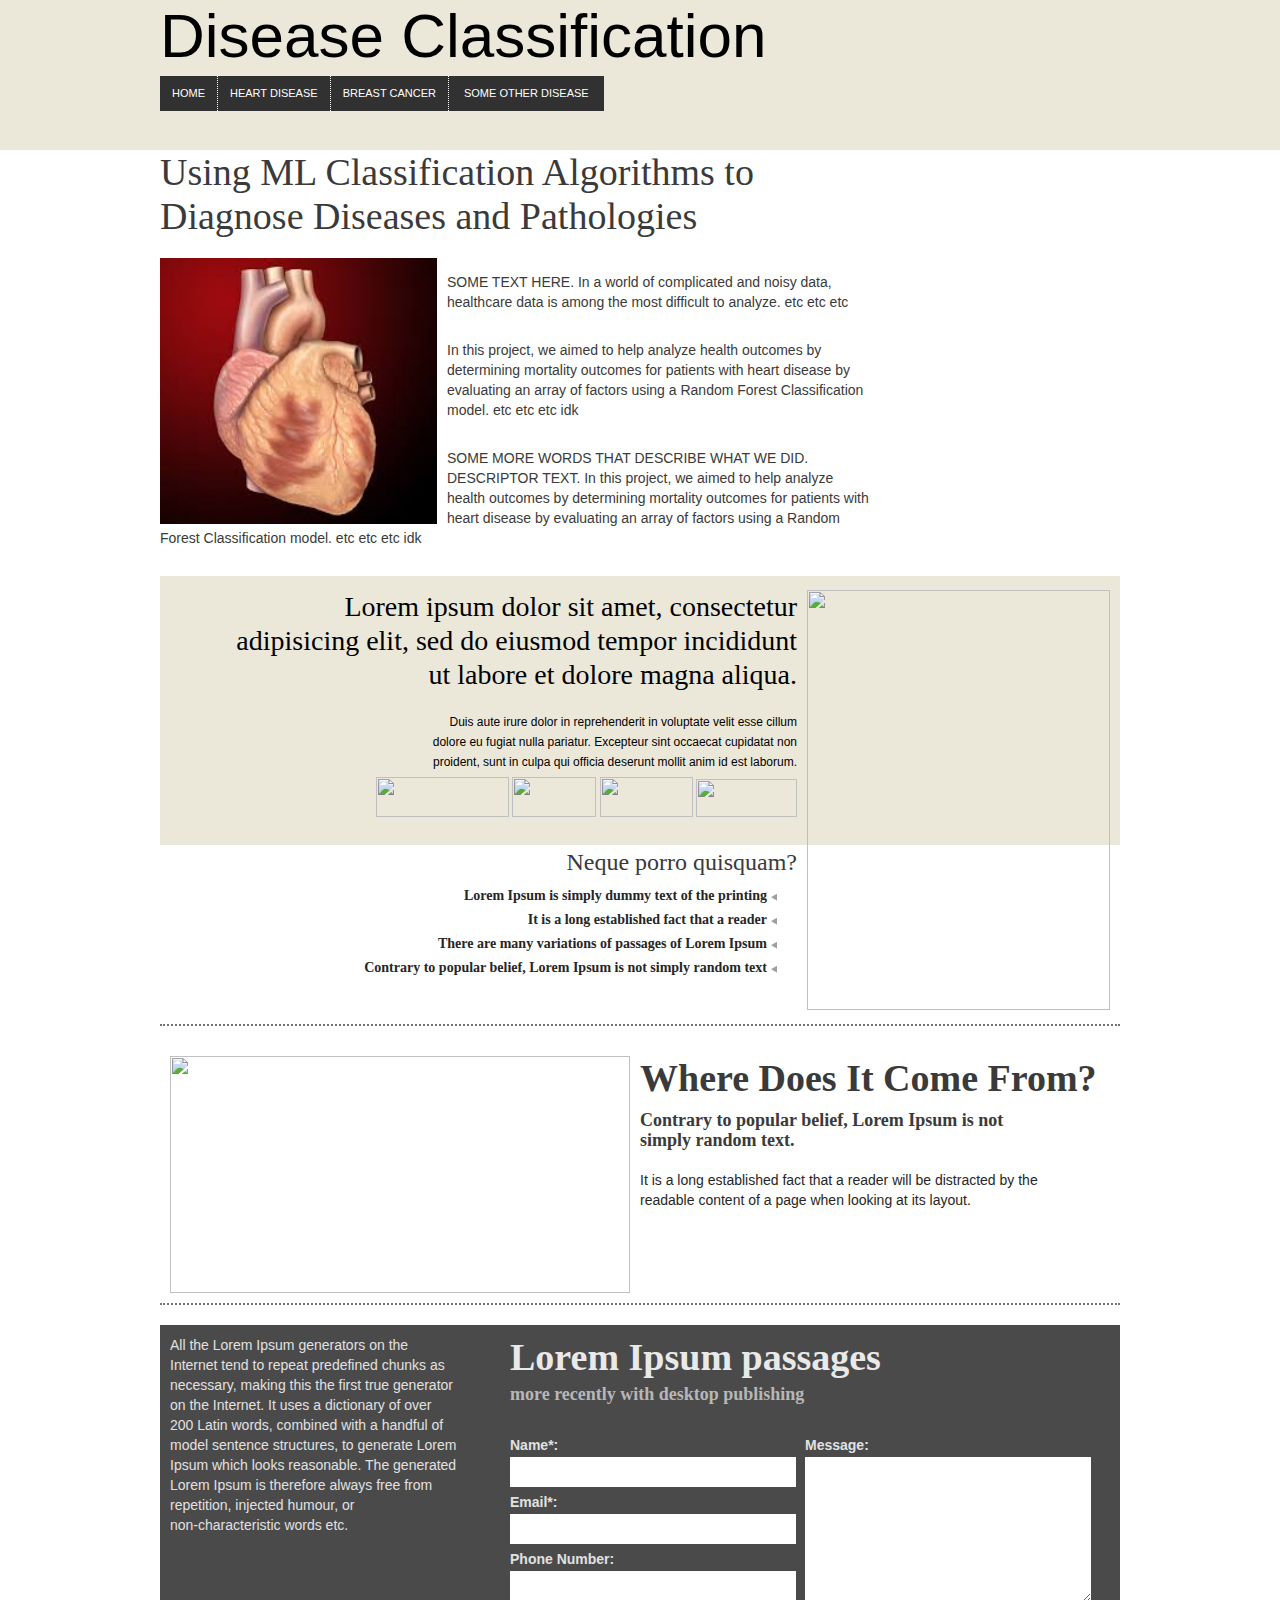
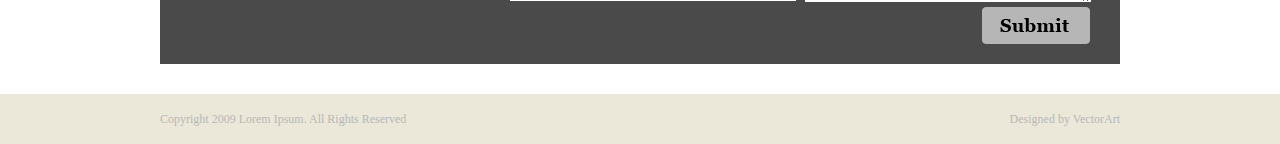
==== templates/index.html @ 971d2f89 "Added code to app.py to render HTML documents." ====
<!DOCTYPE html PUBLIC "-//W3C//DTD XHTML 1.0 Transitional//EN" "http://www.w3.org/TR/xhtml1/DTD/xhtml1-transitional.dtd">
<html xmlns="http://www.w3.org/1999/xhtml">
<head>
<meta http-equiv="Content-Type" content="text/html; charset=iso-8859-1" />
<title>Disease Classification</title>
<link href="../static/css/style.css" rel="stylesheet" type="text/css" />
</head>

<body>
<div id="wrapper">
   <div id="branding">
   <h1>Disease Classification</h1>
   <ul class="topNav">
	    <li><a href="#" class="topNavAct">HOME</a></li>
		<li><a href="hf.html">HEART DISEASE</a></li>
		<li><a href="bc.html">BREAST CANCER</a></li>
		<!-- <li><a href="#">FICTION &amp; POETRY</a></li>
		<li><a href="#">THE TALK OF THE TOWN</a></li>
		<li><a href="#">ONLINE ONLY</a></li>
		<li><a href="#">SUBSCRIBE</a></li>
		<li><a href="#">ABOUT US</a></li>
		<li><a href="#">ARCHIVE</a></li> -->
		<li><a href="#" class="topNavLast">SOME OTHER DISEASE</a></li>
        
	  </ul><br class="clear" />
   </div>
   <div id="contant">
    <div class="contant_1">
	<div class="contant_1_left">
	  <h2>
       Using ML Classification Algorithms to Diagnose Diseases and Pathologies
      </h2>
	  <img src="../static/images/heart.png" width="277" height="266" alt="" />
	  <!-- <h3>What We Speak.</h3> -->
	  <br class="clear bottomClear" />
	  <p> SOME TEXT HERE. In a world of complicated and noisy data, healthcare data is among the most difficult to analyze. etc etc etc </p> <br /><br />
	  <p> In this project, we aimed to help analyze health outcomes by determining mortality outcomes for patients with heart disease by evaluating an array of factors using a Random Forest Classification model. etc etc etc idk  </p> <br /><br />
	  <p> SOME MORE WORDS THAT DESCRIBE WHAT WE DID. DESCRIPTOR TEXT. In this project, we aimed to help analyze health outcomes by determining mortality outcomes for patients with heart disease by evaluating an array of factors using a Random Forest Classification model. etc etc etc idk  </p> <br /><br /> 
	</div>
	<!-- <div class="sideBar">
	  <div class="sideBarListBox">
		<img src="images/sideBarListBoxTop.png" alt="" width="240" height="10" />
		<ul>
			<li><a href="#" >What is Lorem Ipsum?</a></li>
			<li><a href="#">Why Do We Use It?</a></li>
			<li><a href="#">Where Does It Come From?</a></li>
			<li><a href="#">Where Can I Get Some?</a></li>
			<li><a href="#">There are many variations of passages of Lorem Ipsum available</a></li>
			<li><a href="#">Alteration In Some Form</a></li>
			<li><a href="#">If you are going to use a passage</a></li>
			<li><a href="#">You Need To Be Sure There</a></li>
			<li><a href="#">The generated Lorem Ipsum is</a></li>
			</ul>
		<img src="images/sideBarListBoxBottom.png" alt="" width="240" height="10" />
	  </div>
	  <div class="sideBarItem">
	  <h3>Blogroll</h3>
	  <ul>
         <li><a href="#">Category One</a></li>
         <li class="cat002"><a href="#" >There are many</a></li>
         <li class="cat003"><a href="#">Lorem Ipsum available</a></li>
		 <li class="cat003"><a href="#">If you are going</a></li>
		 <li class="cat003"><a href="#">All the Lorem Ipsum</a></li>
		 <li class="cat003"><a href="#">200 Latin words</a></li>
		 <li class="cat003"><a href="#">It uses a dictionary</a></li>
		 <li class="cat003"><a href="#">Lorem ipsum dolor</a></li>
		 <li class="cat003"><a href="#">Latin professor at</a></li>
        </ul>
	  </div>
		<div>
	  
	  	</div>
	</div> -->
    <br class="clear" />
   </div>
   </div>
   <div class="midBox1">
		 <span><img src="images/c2_i6.png" width="303" height="420" alt="" /></span>
	     <div class="midBox1Top">
		 <h3>Lorem ipsum dolor sit amet, consectetur adipisicing elit, sed do eiusmod tempor incididunt ut labore et dolore magna aliqua.</h3>
		 <p>Duis aute irure dolor in reprehenderit in voluptate velit esse cillum<br /> dolore eu fugiat nulla pariatur. Excepteur sint occaecat cupidatat non<br /> proident, sunt in culpa qui officia deserunt mollit anim id est laborum.</p>
		 <a href="#"><img src="images/c2_i2.png" width="133" height="40" alt="" /></a>
		 <a href="#"><img src="images/c2_i3.png" width="84" height="40" alt=""  /></a>
		 <a href="#"><img src="images/c2_i4.png" width="93" height="40" alt=""  /></a>
		 <a href="#"><img src="images/c2_i5.png" width="101" height="38" alt=""  /></a>		 </div>
		 <div class="midBox1Bottom">
		  <h4>Neque porro quisquam?</h4>
		  <ul>
		   <li class="cat002"><a href="#" >Lorem Ipsum is simply dummy text of the printing</a></li>
		   <li class="cat002"><a href="#" >It is a long established fact that a reader</a></li>
		   <li class="cat002"><a href="#" >There are many variations of passages of Lorem Ipsum</a></li>
		   <li class="cat002"><a href="#" >Contrary to popular belief, Lorem Ipsum is not simply random text</a></li>
		  </ul>
		 </div>
		 <br class="clear" />
	  </div>
   <div class="midBox2">
	  <div class="midBox2L">
		 <h2>Where Does It Come From?</h2>
		 <h3>Contrary to popular belief, Lorem Ipsum is not<br /> simply random text.</h3>
		 <p>It is a long established fact that a reader will be distracted by the <br />readable content of a page when looking at its layout.</p>
	  </div>
	  <img src="images/c3_i7.png" width="460" height="237" alt="" />
   </div>
   <div id="footer">
    <div class="footerForm">
	  <h3>Lorem Ipsum passages</h3>
	   <h4>more recently with desktop publishing</h4>
	  <div class="footerFormR">
	   <p><label>Name*:</label><input name="Name" type="text" class="footerInputArea" /></p>
	   <p><label>Email*:</label><input name="Email" type="text" class="footerInputArea" /></p>
	   <p><label>Phone Number:</label><input name="Number" type="text" class="footerInputArea" /></p>
	  </div>
	  <div class="footerFormR">
	   <p><label>Message:</label> <textarea name="" class="footertextarea" rows="2" cols="3"></textarea>
	   </p>
        <input name="" type="button" class="footerSubmit" />
	  </div>
	  <br class="clear" />
	  </div>
	<p>All the Lorem Ipsum generators on the<br /> Internet tend to repeat predefined chunks as<br /> necessary, making this the first true generator<br /> on the Internet. It uses a dictionary of over<br /> 200 Latin words, combined with a handful of<br /> model sentence structures, to generate Lorem<br /> Ipsum which looks reasonable. The generated<br /> Lorem Ipsum is therefore always free from<br /> repetition, injected humour, or<br /> non-characteristic words etc.</p>
	<br class="clear" />
   </div>
 </div>
    <div id="footerContainer">
    <p>
	 <label>Designed by <a href="http://vectorart.org">VectorArt</a></label>
	 <span>Copyright 2009 Lorem Ipsum. All Rights Reserved</span>
	</p>
   </div>
</body>
</html>
---- static/css/style.css ----
* {
	margin:0px;
	padding:0px;
}
p {
	margin:0px;
	padding:0px;
}
ul {
	margin:0px;
	padding:0px;
}
ul {
	margin:0px;
	padding:0px;
	list-style:none;
}
input {
	background:transparent 
}
a {
	color:#650000;
	text-decoration:none;
}
a:hover {
	color:#5a5a5a;
	text-decoration:underline;
}
body {
	margin:0px;
	padding:0px;
	font-family:Arial, Helvetica, sans-serif;
	font-size:12px;
	color:#000000;
	background:url(../images/bgR.png) repeat-x left top #ffffff;
}
.clear {
	margin:0px;
	padding:0px;
	height:0px;
	font-size:0px;
	clear:both;
}
#wrapper {
	margin:0px auto;
	width:960px;
}
#branding {
	height:150px;
}
#branding h1{
	font-size:62px;
	font-weight:normal;
}
#topbar {
    background-image:url(../images/topbg.gif);
	background-repeat:repeat-x;
	width:960px;
	height:40px;
	float:left;
}
ul.topNav  {
	margin:0px;
	padding:0px;
	width:960px;
}
.topNav li{
	 float:left;
	 display:inline-block;
}
.topNav li a{
	 float:left;
     font-family:tahoma, arial;
	 font-size:11px;
	 color:#FFFFFF;
	 text-align:center;
	 line-height:35px;
	 display:inline-block;
	 text-decoration:none;
	 background:#313131;
	 padding-left:12px;
	 padding-right:12px;
	 margin-top:5px;
	 border-right:1px dotted #FFFFFF;
}
.topNav li a:hover{
	background:#FFFFFF;
	color:#000000;
	text-decoration:none;
	 border-right:1px dotted #000000;
}
/* .topNav li a.topNavAct{
	background:#FFFFFF url(../images/topNavSep.png) no-repeat right bottom;
	color:#000000;
	text-decoration:none;
	height:40px;
	position:relative;
	top:-5px;
	border-right:none;
} */
.topNav li a.topNavLast{
	border-right:none;
	padding-left:15px;
	padding-right:15px;
}
.search-container{
	background-repeat:no-repeat;
	width:260px;
	height:37px;
	float:right;
	margin-right:60px;
	margin-top:5px;
}
.search-container input.topSearch{
    font-size:18px;
	color:#CACACA;
	line-height:18px;
	background:url(../images/topInpurtArea.png) repeat-x left top;
	border:none;
	width:205px;
	padding-top:5px;
	padding-left:5px;
	padding-right:5px;
	height:32px;
	float:left;
	display:inline-block;
}
.searchBtn{
    background-image:url(../images/seach_button.png);
	background-repeat:no-repeat;
	width:35px;
	height:39px;
	cursor:pointer;
	border:none;
	float:right;
	display:inline-block;
	text-indent:999999px;
}
#banner {
    background-image:url(../images/banner.png);
	background-repeat:no-repeat;
	width:960px;
	height:454px;
	float:left;
}
.logo {
    background-image:url(../images/logo.png);
	background-repeat:no-repeat;
	width:354px;
	height:68px;
	margin-left:4px;
	margin-top:42px;
}
.logo a{
	text-indent:-999999px;
	width:354px;
	height:68px;
	display:block;
}
.h4 {
    font-family:Arial, Helvetica, sans-serif;
	font-size:24px;
	color:#000000;
	margin-top:12px;
	margin-left:50px;
}
.start {
    width:150px;
	height:93px;
	float:left;
}
.start a{
    background-image:url(../images/start_now_n.png);
	background-repeat:no-repeat;
	width:150px;
	height:93px;
	float:left;
	margin-left:355px;
	margin-top:346px;
}
.start a:hover{
    background-image:url(../images/start_now_r.png);
	background-repeat:no-repeat;
	width:150px;
	height:93px;
	float:left;
	margin-left:355px;
	margin-top:346px;
}
#contant {
	width:960px;
}
#contant h2{
	font-family:Georgia, "Times New Roman", Times, serif;
	font-size:38px;
	color:#3a3a3a;
	font-weight:normal;
	margin-bottom:20px;
}
#contant h2 span{
	display:block;
	font-size:10px;
	color:#808080;
	border-top:2px dotted #3a3a3a;
	font-family:tahoma, arial;
	padding-top:5px;
}
.contant_1_left {
    width:710px;
	float:left;
}
.contant_1_left img{
	float: left;
	margin-right:10px;
}
.contant_1_left p{
	font-size:14px;
	color:#3a3a3a;
	font-weight:normal;
	line-height:20px;
}
.contant_1_left p a {
	color:#650000;
	text-decoration:underline;
}
.contant_1_left p a:hover {
	color:#5a5a5a;
	text-decoration:none;
}

.contant_1_left h3{
	font-size:24px;
	background:#757575;
	color:#FFFFFF;
	display:inline;
	padding-left:10px;
	padding-right:10px;
	font-weight:normal;
	line-height:32px;
	padding-top:4px;
	border-bottom:1px solid #C8C8C8;
}
.bottomClear {
	clear:right;
	margin-bottom:15px;
}
p.quoteBar {
	background:#F0F0F0;
	padding:5px;
	font-size:11px;
	line-height:14px;
	color:#3D3D3D;
	width:640px;
	margin:auto;
	margin-top:20px;
	margin-bottom:20px;
	font-style:italic;
}
.post_iteams {
    width:625px;
	margin-bottom:90px;
}
.post_iteams h3{
	margin:0px;
	padding:0px;
    font-family:Arial, Helvetica, sans-serif;
	font-size:36px;
	color:#000000;
	font-weight:normal;
    background:url(../images/bpi1.png) no-repeat left top;
	padding-left:83px;
	padding-bottom:20px;
}
.post_iteams h3 p{
	margin:0px;
	padding:0px;
	padding-top:8px;
    font-family:Arial, Helvetica, sans-serif;
	font-size:36px;
	color:#000000;
	font-weight:normal;
}
.post_iteams h3 span{
    background:url(../images/bpi2.png) no-repeat left top;
	display:block;
	height:35px;
	padding-left:40px;
    font-family:Arial, Helvetica, sans-serif;
	font-size:18px;
	color:#959595;
}
.post_iteams_contant_box {
	padding-left:80px;
}
.post_iteams_contant_box p {
	margin:0px;
	padding:0px;
    font-family:Arial, Helvetica, sans-serif;
	font-size:14px;
	line-height:18px;
	color:#000000;
	font-weight:bold;
}
.sideBar{
    width:240px;
	float:left;
	margin-left:10px;
}
.sideBarItem {
	margin:0px;
	padding:0px;
	margin-bottom:25px;
}
.sideBarItem h3{
	margin:0px;
	padding:0px;
    font-family:Georgia, "Times New Roman", Times, serif;
	font-size:24px;
	color:#3A3A3A;
}
.sideBarItem ul li{
    background:url(../images/sideBarArrow.png) no-repeat 5px 12px;
	display:block;
	height:30px;
	line-height:30px;
	border-bottom:1px  dotted #CBCBCB;
	padding-left:20px;
    font-family:tahoma, "Trebuchet MS";
	font-size:12px;
	font-weight:bold;
}
.sideBarItem ul li a{
	color:#650000;
	text-decoration:none;
}
.sideBarItem ul li a:hover{
	color:#3A3A3A;
	text-decoration:underline;
}
.sideBarItem p{
	font-size:14px;
	font-weight:bold;
	padding-right:10px;
	line-height:20px;
}
.sideBarListBox {
	margin-bottom:20px;
}
.sideBarListBox ul{
	background:#EBE8D9;
	padding:0 10px;
}
.sideBarListBox ul li{
	border-bottom:1px dotted #5A5A5A;
	color:#5A5A5A;
	padding-top:10px;
	padding-bottom:10px;
}
.sideBarListBox ul li a{
	color:#5A5A5A;
	line-height:16px;
}
.sideBarListBox ul li a label{
	line-height:16px;
}
.midBox1 {
	background:url(../images/midBox1.png) repeat-x left top;
	padding:14px 10px;
	border-bottom:2px dotted #737373;
	margin-bottom:20px;
}
.midBox1 span img{
	float:right;
	margin-left:10px;
}
.midBox1Top {
	width:580px;
	text-align:right;
	float:right;
}
.midBox1Top h3{
	font-family:Georgia, "Times New Roman", Times, serif;
	font-size:28px;
	color:#000000;
	font-weight:normal;
	line-height:34px;
	margin-bottom:20px;
}
.midBox1Top p{
	line-height:20px;
}
.midBox1Top img{
	border:none;
	margin-top:5px;
}
.midBox1Bottom {
	width:580px;
	text-align:right;
	float:right;
	margin-top:30px;
}
.midBox1Bottom h4{
	font-family:Georgia, "Times New Roman", Times, serif;
	font-size:24px;
	color:#3A3A3A;
	font-weight:normal;
	line-height:24px;
	margin-bottom:10px;
	text-align:right;
}
.midBox1Bottom ul li{
    background:url(../images/midBox2Arrow.png) no-repeat right 10px;
	display:block;
	line-height:24px;
	padding-right:10px;
    font-family:tahoma, "Trebuchet MS";
	font-size:14px;
	font-weight:bold;
	margin-right:20px;
}
.midBox1Bottom ul li a{
	color:#262626;
	text-decoration:none;
}
.midBox1Bottom ul li a:hover{
	color:#3A3A3A;
	text-decoration:underline;
}
.midBox2 {
	border-bottom:2px dotted #737373;
	margin-bottom:20px;
	padding:10px;
}	
.midBox2L {
 	float:right;
	width:460px;
	margin-right:10px;
}
.midBox2L h2{
	font-family:Georgia, "Times New Roman", Times, serif;
	font-size:38px;
	color:#3A3A3A;
	font-weight:bold;
	margin-bottom:10px;
	text-align:left;
}
.midBox2L h3{
	font-family:Georgia, "Times New Roman", Times, serif;
	font-size:18px;
	line-height:20px;
	color:#3A3A3A;
	font-weight:bold;
	margin-bottom:10px;
	text-align:left;
}
.midBox2L p{
	font-size:14px;
	line-height:20px;
	color:#262626;
	font-weight:normal;
	margin-top:20px;
	text-align:left;
}

#footer {
    background:#4A4A4A;
	padding:10px;
	padding-bottom:20px;
	margin-bottom:30px;
}
#footer p{
    color:#E1E1E1;
	font-size:14px;
	line-height:20px;
}
.footerForm {
	float:right;
	width:600px;
}
 

.footerForm h3{
       font-family:Georgia, "Times New Roman", Times, serif;
       font-size:38px;
       color:#e9e9e9;
       font-weight:bold;
       margin-bottom:10px;
       text-align:left;
       margin-bottom:5px;
}
.footerForm h4{
       font-family:Georgia, "Times New Roman", Times, serif;
       font-size:18px;
       color:#b7b7b7;
       font-weight:bold;
       margin-bottom:10px;
       text-align:left;
}
.footerFormR {
	width:285px;
	margin-right:10px;
	float:left;
	margin-top:20px;
}
.footerForm p{
	margin-bottom:5px;
}
.footerForm p label{
	display:block;
	font-size:14px;
	font-weight:bold;
	padding-bottom:2px;
}
input.footerInputArea {
	background:#FFFFFF;
	border:none;
	padding:6px;
	width:274px;
	height:20px;
	padding-top:4px;
	font-size:18px;
	font-weight:normal;
}
textarea.footertextarea {
	background:#FFFFFF;
	border:none;
	padding:6px;
	width:274px;
	height:133px;
	padding-top:6px;
	font-size:18px;
	font-weight:normal;
}
input.footerSubmit {
	background:url(../images/submit.png);
	border:none;
	width:108px;
	height:37px;
	font-size:18px;
	font-weight:normal;
	float:right;
	cursor:pointer;
}
#footerContainer {
	background:url(../images/footerContainerBgR.png) repeat-x left top;
	height:50px;
	line-height:50px;
	font-size:12px;
	font-family:Georgia, "Times New Roman", Times, serif;
	color:#B7B7B7;
	width:100%;
}
#footerContainer p{
	width:960px;
	margin:auto;
	padding:0px 10px;
}
#footerContainer p label{
	float:right;
}
#footerContainer p label a{
	color:#B7B7B7;
}#footerContainer p label a:hover{
	color:#666666;
}
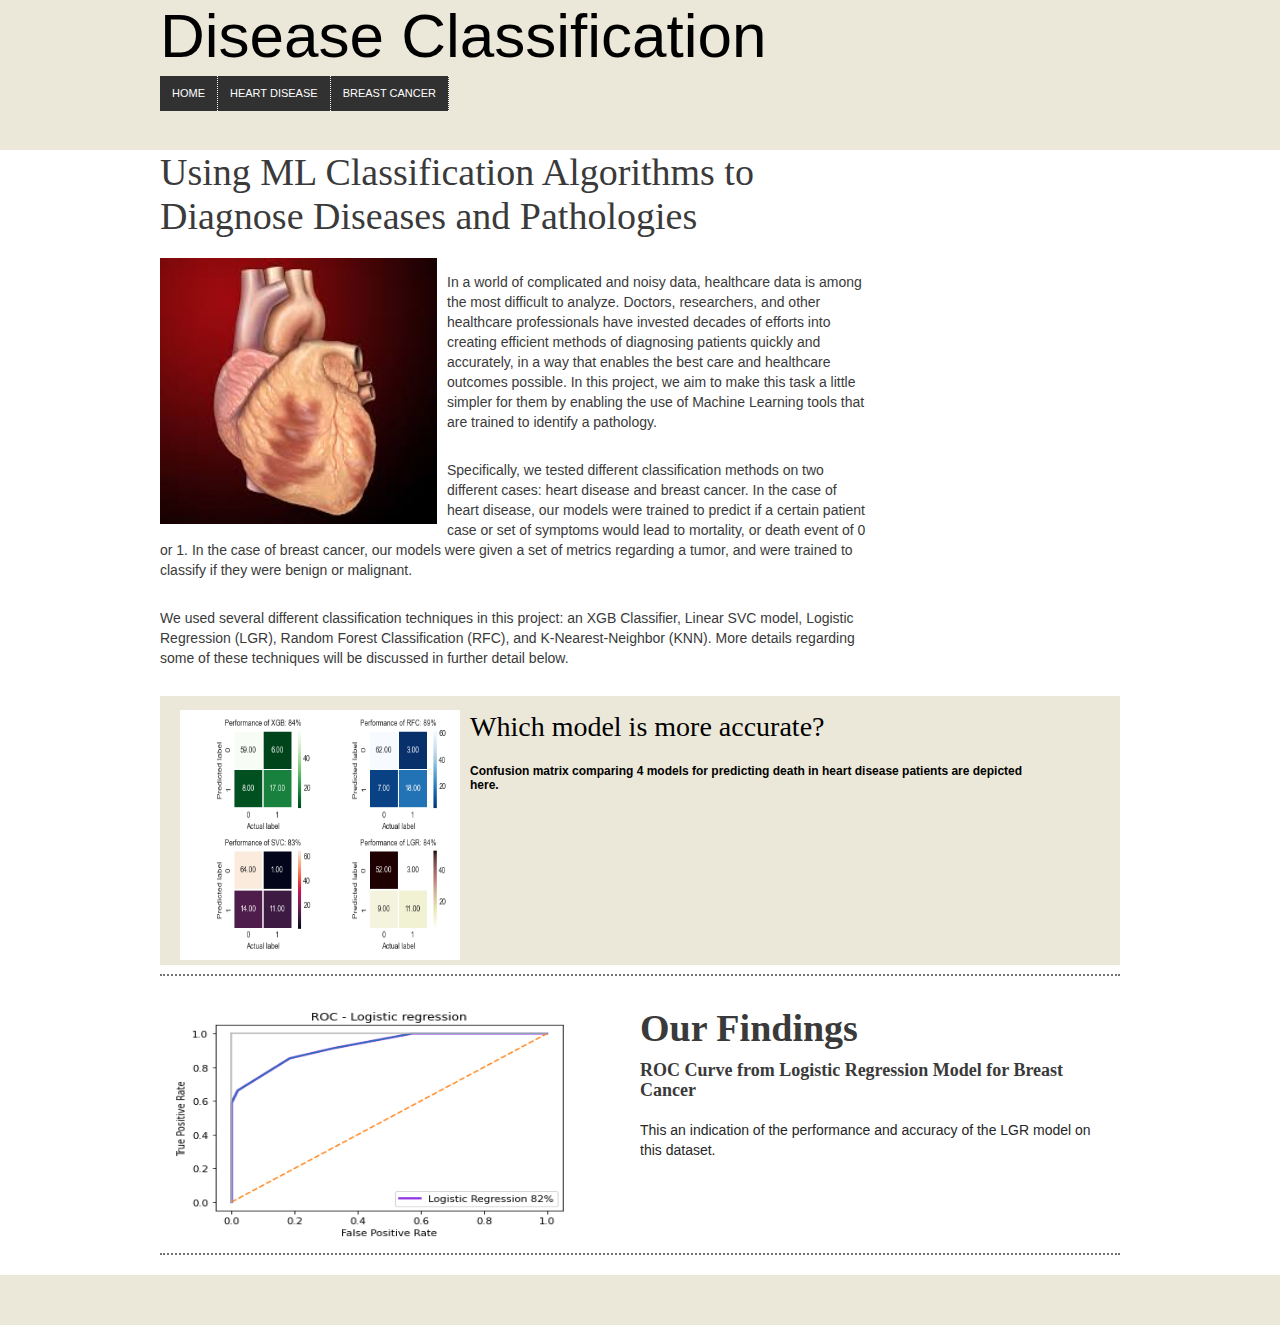
==== commit a4ca686f: "updated all html files" ====
--- a/templates/index.html
+++ b/templates/index.html
@@ -11,7 +11,7 @@
    <div id="branding">
    <h1>Disease Classification</h1>
    <ul class="topNav">
-	    <li><a href="#" class="topNavAct">HOME</a></li>
+	    <li><a href="index.html" class="topNavAct">HOME</a></li>
 		<li><a href="hf.html">HEART DISEASE</a></li>
 		<li><a href="bc.html">BREAST CANCER</a></li>
 		<!-- <li><a href="#">FICTION &amp; POETRY</a></li>
@@ -20,7 +20,7 @@
 		<li><a href="#">SUBSCRIBE</a></li>
 		<li><a href="#">ABOUT US</a></li>
 		<li><a href="#">ARCHIVE</a></li> -->
-		<li><a href="#" class="topNavLast">SOME OTHER DISEASE</a></li>
+		<!-- <li><a href="#" class="topNavLast">SOME OTHER DISEASE</a></li> -->
         
 	  </ul><br class="clear" />
    </div>
@@ -33,9 +33,9 @@
 	  <img src="../static/images/heart.png" width="277" height="266" alt="" />
 	  <!-- <h3>What We Speak.</h3> -->
 	  <br class="clear bottomClear" />
-	  <p> SOME TEXT HERE. In a world of complicated and noisy data, healthcare data is among the most difficult to analyze. etc etc etc </p> <br /><br />
-	  <p> In this project, we aimed to help analyze health outcomes by determining mortality outcomes for patients with heart disease by evaluating an array of factors using a Random Forest Classification model. etc etc etc idk  </p> <br /><br />
-	  <p> SOME MORE WORDS THAT DESCRIBE WHAT WE DID. DESCRIPTOR TEXT. In this project, we aimed to help analyze health outcomes by determining mortality outcomes for patients with heart disease by evaluating an array of factors using a Random Forest Classification model. etc etc etc idk  </p> <br /><br /> 
+	  <p> In a world of complicated and noisy data, healthcare data is among the most difficult to analyze. Doctors, researchers, and other healthcare professionals have invested decades of efforts into creating efficient methods of diagnosing patients quickly and accurately, in a way that enables the best care and healthcare outcomes possible. In this project, we aim to make this task a little simpler for them by enabling the use of Machine Learning tools that are trained to identify a pathology. </p> <br /><br />
+	  <p> Specifically, we tested different classification methods on two different cases: heart disease and breast cancer. In the case of heart disease, our models were trained to predict if a certain patient case or set of symptoms would lead to mortality, or death event of 0 or 1. In the case of breast cancer, our models were given a set of metrics regarding a tumor, and were trained to classify if they were benign or malignant.</p> <br /><br />
+	  <p> We used several different classification techniques in this project: an XGB Classifier, Linear SVC model, Logistic Regression (LGR), Random Forest Classification (RFC), and K-Nearest-Neighbor (KNN). More details regarding some of these techniques will be discussed in further detail below.  </p> <br /><br /> 
 	</div>
 	<!-- <div class="sideBar">
 	  <div class="sideBarListBox">
@@ -75,34 +75,38 @@
    </div>
    </div>
    <div class="midBox1">
-		 <span><img src="images/c2_i6.png" width="303" height="420" alt="" /></span>
+		 <span><img src="../static/images/HF_cnf_mtx.png" width="280" height="250" alt="" /></span>
 	     <div class="midBox1Top">
-		 <h3>Lorem ipsum dolor sit amet, consectetur adipisicing elit, sed do eiusmod tempor incididunt ut labore et dolore magna aliqua.</h3>
-		 <p>Duis aute irure dolor in reprehenderit in voluptate velit esse cillum<br /> dolore eu fugiat nulla pariatur. Excepteur sint occaecat cupidatat non<br /> proident, sunt in culpa qui officia deserunt mollit anim id est laborum.</p>
-		 <a href="#"><img src="images/c2_i2.png" width="133" height="40" alt="" /></a>
+		 <h3>Which model is more accurate?</h3>
+		 <h4>Confusion matrix comparing 4 models for predicting death in heart disease patients are depicted here.</h4>
+		 <!-- <p>
+			<img src="../static/images/HF_cnf_mtx.png" width="280" height="250" alt="" />
+		 </p> -->
+		 <!-- <a href="#"><img src="images/c2_i2.png" width="133" height="40" alt="" /></a>
 		 <a href="#"><img src="images/c2_i3.png" width="84" height="40" alt=""  /></a>
 		 <a href="#"><img src="images/c2_i4.png" width="93" height="40" alt=""  /></a>
-		 <a href="#"><img src="images/c2_i5.png" width="101" height="38" alt=""  /></a>		 </div>
+		 <a href="#"><img src="images/c2_i5.png" width="101" height="38" alt=""  /></a>		  -->
+		</div>
 		 <div class="midBox1Bottom">
-		  <h4>Neque porro quisquam?</h4>
-		  <ul>
+		  <!-- <h4>Neque porro quisquam?</h4> -->
+		  <!-- <ul>
 		   <li class="cat002"><a href="#" >Lorem Ipsum is simply dummy text of the printing</a></li>
 		   <li class="cat002"><a href="#" >It is a long established fact that a reader</a></li>
 		   <li class="cat002"><a href="#" >There are many variations of passages of Lorem Ipsum</a></li>
 		   <li class="cat002"><a href="#" >Contrary to popular belief, Lorem Ipsum is not simply random text</a></li>
-		  </ul>
+		  </ul> -->
 		 </div>
 		 <br class="clear" />
 	  </div>
    <div class="midBox2">
 	  <div class="midBox2L">
-		 <h2>Where Does It Come From?</h2>
-		 <h3>Contrary to popular belief, Lorem Ipsum is not<br /> simply random text.</h3>
-		 <p>It is a long established fact that a reader will be distracted by the <br />readable content of a page when looking at its layout.</p>
+		 <h2>Our Findings</h2>
+		 <h3>ROC Curve from Logistic Regression Model for Breast Cancer</h3>
+		 <p>This an indication of the performance and accuracy of the LGR model on this dataset.</p>
 	  </div>
-	  <img src="images/c3_i7.png" width="460" height="237" alt="" />
+	  <img src="../static/images/bc_LGR-ROC.png" width="400" height="237" alt="" />
    </div>
-   <div id="footer">
+   <!-- <div id="footer">
     <div class="footerForm">
 	  <h3>Lorem Ipsum passages</h3>
 	   <h4>more recently with desktop publishing</h4>
@@ -120,13 +124,13 @@
 	  </div>
 	<p>All the Lorem Ipsum generators on the<br /> Internet tend to repeat predefined chunks as<br /> necessary, making this the first true generator<br /> on the Internet. It uses a dictionary of over<br /> 200 Latin words, combined with a handful of<br /> model sentence structures, to generate Lorem<br /> Ipsum which looks reasonable. The generated<br /> Lorem Ipsum is therefore always free from<br /> repetition, injected humour, or<br /> non-characteristic words etc.</p>
 	<br class="clear" />
-   </div>
+   </div> -->
  </div>
     <div id="footerContainer">
-    <p>
+    <!-- <p>
 	 <label>Designed by <a href="http://vectorart.org">VectorArt</a></label>
 	 <span>Copyright 2009 Lorem Ipsum. All Rights Reserved</span>
-	</p>
+	</p> -->
    </div>
 </body>
 </html>
--- a/static/css/style.css
+++ b/static/css/style.css
@@ -370,13 +370,14 @@
 	margin-bottom:20px;
 }
 .midBox1 span img{
-	float:right;
+	float:left;
 	margin-left:10px;
+	margin-right:10px;
 }
 .midBox1Top {
 	width:580px;
-	text-align:right;
-	float:right;
+	text-align:left;
+	float:left;
 }
 .midBox1Top h3{
 	font-family:Georgia, "Times New Roman", Times, serif;
